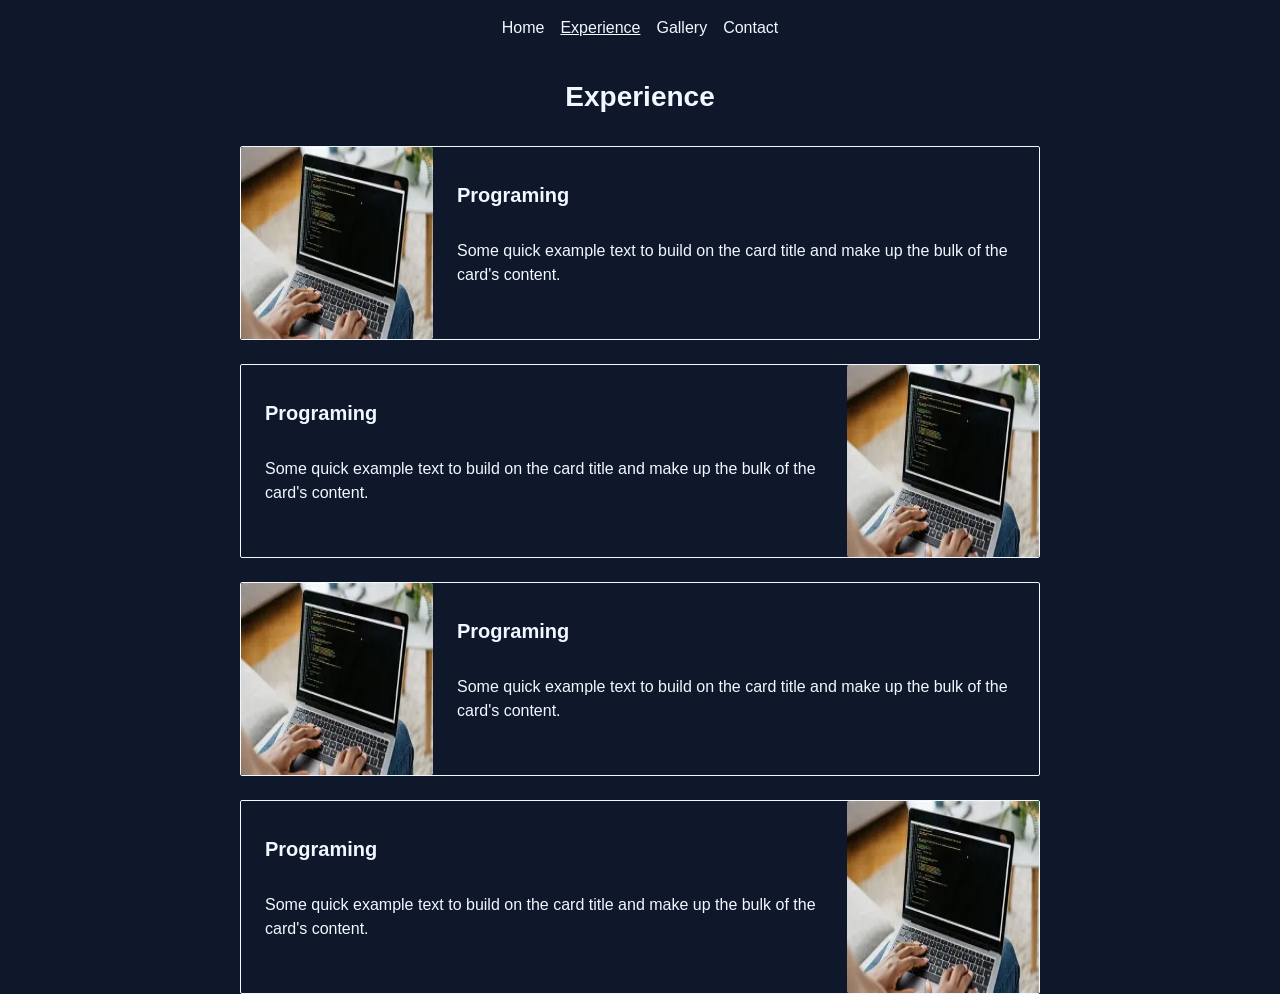
==== exp.html @ d7f8553c "finish-template" ====
<!DOCTYPE html>
<html lang="en">
  <head>
    <meta charset="UTF-8" />
    <meta name="viewport" content="width=device-width, initial-scale=1.0" />
    <title>My Portfolio</title>
    <link rel="stylesheet" href="bootstrap.min.css">
    <link rel="stylesheet" href="style.css">

  </head>
  <body class="bg-dark text-light">

    <nav class="navbar navbar-expand-lg bg-body-tertiary">
      <div class="container-fluid ">
        <button class="navbar-toggler" type="button" data-bs-toggle="collapse" data-bs-target="#navbarNavAltMarkup" aria-controls="navbarNavAltMarkup" aria-expanded="false" aria-label="Toggle navigation">
          <span class="navbar-toggler-icon"></span>
        </button>
        <div class="collapse navbar-collapse d-flex justify-content-center" id="navbarNavAltMarkup">
          <div class="navbar-nav ">
            <a class="nav-link text-light active" aria-current="page" href="index.html">Home</a>
            <a class="nav-link text-light" href="#"><u>Experience</u></a>
            <a class="nav-link text-light" href="gallery.html">Gallery</a>
            <a class="nav-link text-light" href="contact.html">Contact</a>
          </div>
        </div>
      </div>
    </nav>

    <div class="content bg-dark d-flex flex-column align-items-center">
      <br>
      <h3 class="text-light">Experience</h3>
      <br>

      <div class="skill-content d-flex flex-row border border-light rounded align-items-center">
        <img class="skill-img rounded" src="img/coding.jpg" alt="Card image cap">
        <div class="skill-info  d-flex flex-column gap-4 px-4">
          <h5 class="skill-title text-light">Programing</h5>
          <p class="skill-text">Some quick example text to build on the card title and make up the bulk of the card's content.</p>
        </div>
      </div>

      <br>

      <div class="skill-content d-flex flex-row border border-light rounded align-items-center">
        <div class="skill-info d-flex flex-column gap-4 px-4">
          <h5 class="skill-title text-light">Programing</h5>
          <p class="skill-text">Some quick example text to build on the card title and make up the bulk of the card's content.</p>
        </div>
        <img class="skill-img rounded" src="img/coding.jpg" alt="Card image cap">
      </div>
      <br>

       <div class="skill-content d-flex flex-row border border-light rounded align-items-center">
        <img class="skill-img rounded" src="img/coding.jpg" alt="Card image cap">
        <div class="skill-info  d-flex flex-column gap-4 px-4">
          <h5 class="skill-title text-light">Programing</h5>
          <p class="skill-text">Some quick example text to build on the card title and make up the bulk of the card's content.</p>
        </div>
      </div>

      <br>

      <div class="skill-content d-flex flex-row border border-light rounded align-items-center">
        <div class="skill-info d-flex flex-column gap-4 px-4">
          <h5 class="skill-title text-light">Programing</h5>
          <p class="skill-text">Some quick example text to build on the card title and make up the bulk of the card's content.</p>
        </div>
        <img class="skill-img rounded" src="img/coding.jpg" alt="Card image cap">
      </div>

    </div>
  </body>
</html>
---- style.css ----
.profile{
    width: 50rem;
}
.profile-picture{
    width: 12rem;
    height: 12rem;
}
.my-img{
    width: 100%;
    height: 100%;
    object-fit: cover;
}
.profile-info{
    max-width: 70%;
    width: auto;
}
.skill-content{
    width: 50rem;

}
.skill-img{
    width: 12rem;
    height: 12rem;
}
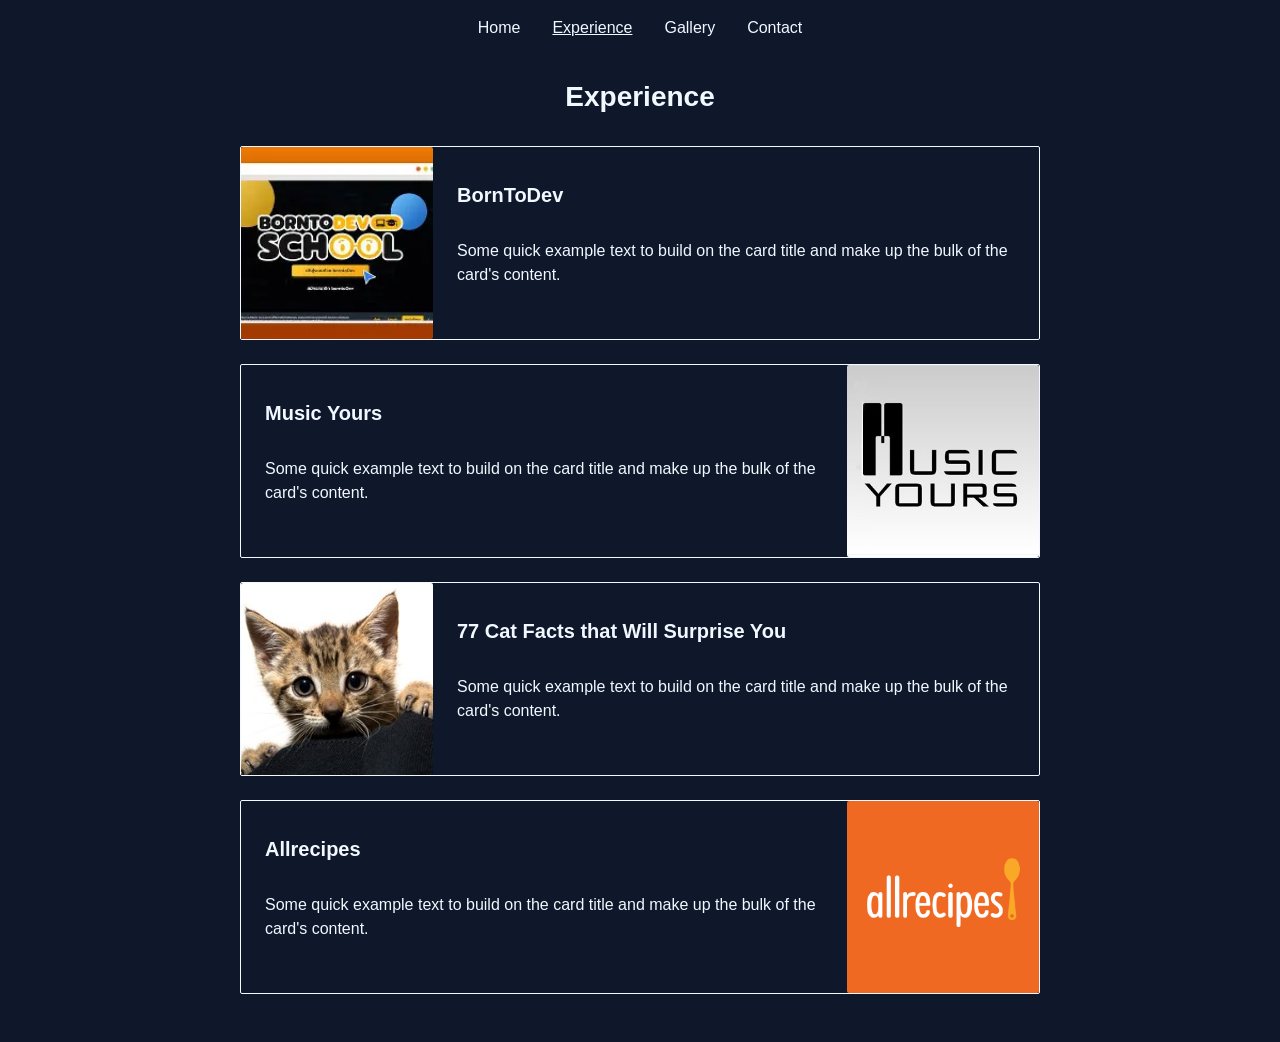
==== commit 819d9f13: "add All details" ====
--- a/exp.html
+++ b/exp.html
@@ -12,11 +12,8 @@
 
     <nav class="navbar navbar-expand-lg bg-body-tertiary">
       <div class="container-fluid ">
-        <button class="navbar-toggler" type="button" data-bs-toggle="collapse" data-bs-target="#navbarNavAltMarkup" aria-controls="navbarNavAltMarkup" aria-expanded="false" aria-label="Toggle navigation">
-          <span class="navbar-toggler-icon"></span>
-        </button>
         <div class="collapse navbar-collapse d-flex justify-content-center" id="navbarNavAltMarkup">
-          <div class="navbar-nav ">
+          <div class="d-flex">
             <a class="nav-link text-light active" aria-current="page" href="index.html">Home</a>
             <a class="nav-link text-light" href="#"><u>Experience</u></a>
             <a class="nav-link text-light" href="gallery.html">Gallery</a>
@@ -31,43 +28,44 @@
       <h3 class="text-light">Experience</h3>
       <br>
 
-      <div class="skill-content d-flex flex-row border border-light rounded align-items-center">
-        <img class="skill-img rounded" src="img/coding.jpg" alt="Card image cap">
-        <div class="skill-info  d-flex flex-column gap-4 px-4">
-          <h5 class="skill-title text-light">Programing</h5>
-          <p class="skill-text">Some quick example text to build on the card title and make up the bulk of the card's content.</p>
+      <a class="exp-content d-flex flex-row border border-light rounded align-items-center" href="https://www.borntodev.com/">
+        <img class="exp-img rounded" src="img/borntodev.jpg" alt="Card image cap">
+        <div class="exp-info  d-flex flex-column gap-4 px-4">
+          <h5 class="exp-title text-light">BornToDev</h5>
+          <p class="exp-text text-light">Some quick example text to build on the card title and make up the bulk of the card's content.</p>
         </div>
-      </div>
+      </a>
 
       <br>
 
-      <div class="skill-content d-flex flex-row border border-light rounded align-items-center">
-        <div class="skill-info d-flex flex-column gap-4 px-4">
-          <h5 class="skill-title text-light">Programing</h5>
-          <p class="skill-text">Some quick example text to build on the card title and make up the bulk of the card's content.</p>
+      <a class="exp-content d-flex flex-row border border-light rounded align-items-center" href="https://www.music-yours.com/%E0%B9%82%E0%B8%99%E0%B9%89%E0%B8%95%E0%B9%80%E0%B8%9B%E0%B8%B5%E0%B8%A2%E0%B9%82%E0%B8%99/">
+        <div class="exp-info d-flex flex-column gap-4 px-4">
+          <h5 class="exp-title text-light">Music Yours</h5>
+          <p class="exp-text text-light">Some quick example text to build on the card title and make up the bulk of the card's content.</p>
         </div>
-        <img class="skill-img rounded" src="img/coding.jpg" alt="Card image cap">
-      </div>
+        <img class="exp-img rounded" src="img/musicyours.png" alt="Card image cap" >
+      </a>
       <br>
 
-       <div class="skill-content d-flex flex-row border border-light rounded align-items-center">
-        <img class="skill-img rounded" src="img/coding.jpg" alt="Card image cap">
-        <div class="skill-info  d-flex flex-column gap-4 px-4">
-          <h5 class="skill-title text-light">Programing</h5>
-          <p class="skill-text">Some quick example text to build on the card title and make up the bulk of the card's content.</p>
+       <a class="exp-content d-flex flex-row border border-light rounded align-items-center" href="https://www.factretriever.com/cat-facts">
+        <img class="exp-img rounded" src="img/kitten-ear-facts.jpg" alt="Card image cap">
+        <div class="exp-info  d-flex flex-column gap-4 px-4">
+          <h5 class="exp-title text-light">77 Cat Facts that Will Surprise You</h5>
+          <p class="exp-text text-light">Some quick example text to build on the card title and make up the bulk of the card's content.</p>
         </div>
-      </div>
+      </a>
 
       <br>
 
-      <div class="skill-content d-flex flex-row border border-light rounded align-items-center">
-        <div class="skill-info d-flex flex-column gap-4 px-4">
-          <h5 class="skill-title text-light">Programing</h5>
-          <p class="skill-text">Some quick example text to build on the card title and make up the bulk of the card's content.</p>
+      <a class="exp-content d-flex flex-row border border-light rounded align-items-center" href="https://www.allrecipes.com/recipes/">
+        <div class="exp-info d-flex flex-column gap-4 px-4">
+          <h5 class="exp-title text-light">Allrecipes</h5>
+          <p class="exp-text text-light">Some quick example text to build on the card title and make up the bulk of the card's content.</p>
         </div>
-        <img class="skill-img rounded" src="img/coding.jpg" alt="Card image cap">
-      </div>
+        <img class="exp-img rounded" src="img/allrecipes.png" alt="Card image cap">
+      </a>
 
     </div>
+    <br><br>
   </body>
 </html>
--- a/style.css
+++ b/style.css
@@ -16,9 +16,24 @@
 }
 .skill-content{
     width: 50rem;
+}
 
-}
 .skill-img{
     width: 12rem;
     height: 12rem;
+    object-fit: cover;
+
+}
+.exp-content{
+    width: 50rem;
+}
+.exp-content:hover{
+    width: 52rem;
+    transition-duration: 0.5s;
+}
+.exp-img{
+    width: 12rem;
+    height: 12rem;
+    object-fit: cover;
+
 }
